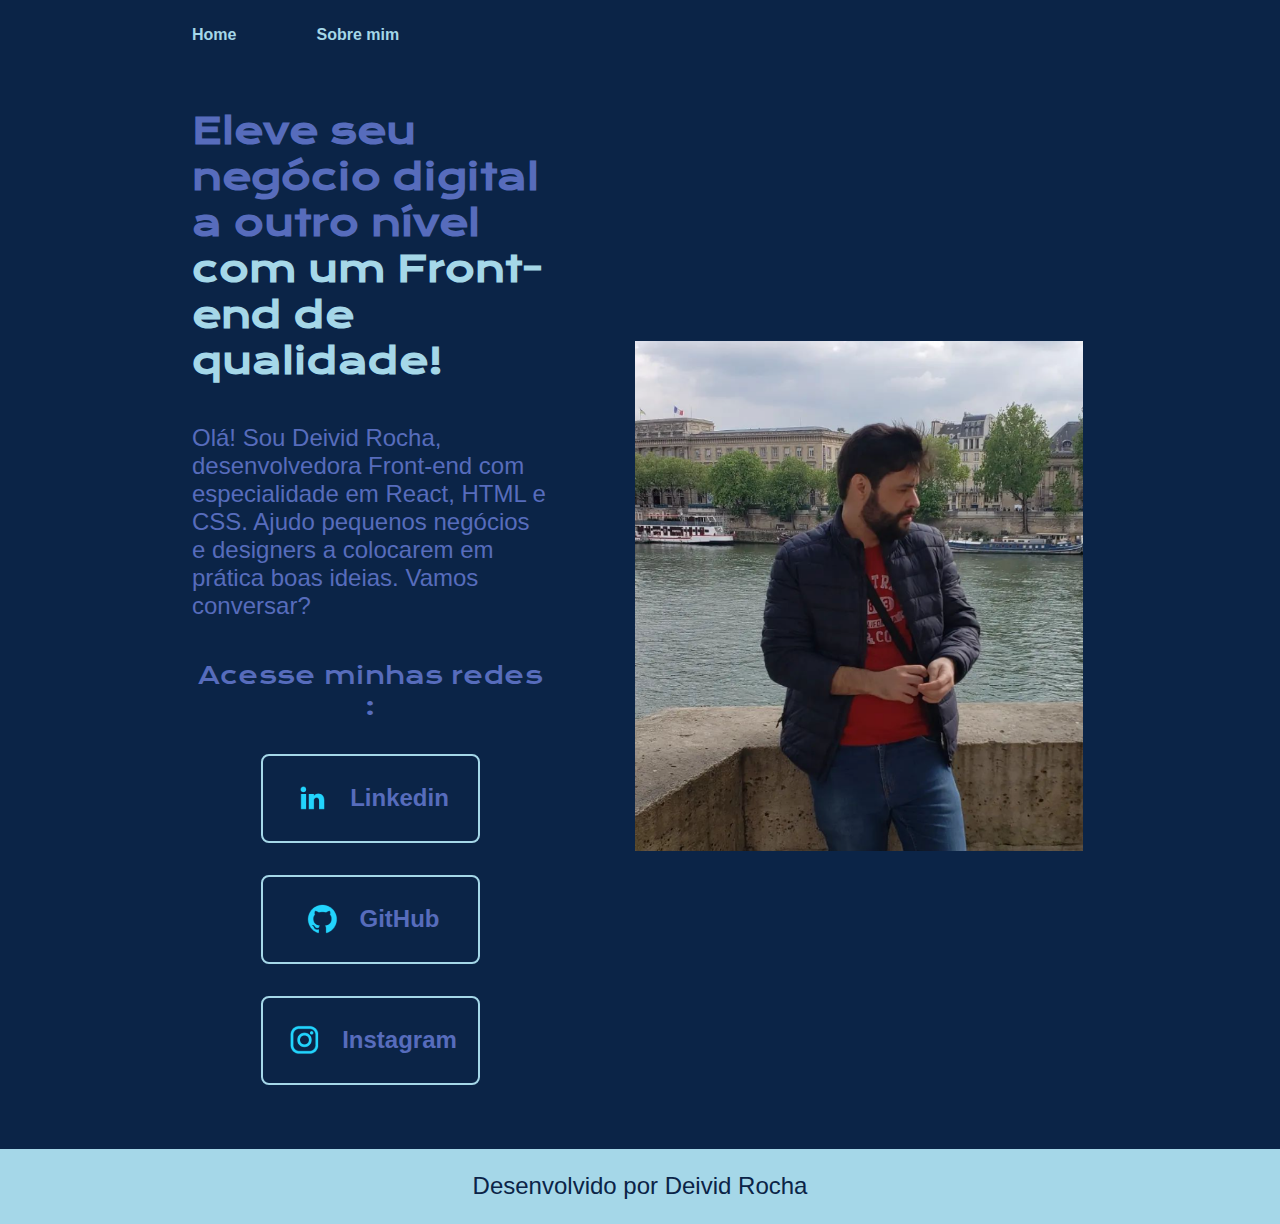
==== index.html @ e533fe30 "first commit" ====
<!DOCTYPE html>
<html lang="pt-br">
<head>
    <meta charset="UTF-8">
    <meta name="viewport" content="width=device-width, initial-scale=1.0">
    <title>Portfolio de Deivid Rocha</title>
    <link rel="stylesheet" href="/styles/style.css">
    <link href="https://fonts.googleapis.com/css2?family=Krona+One&display=swap" rel="stylesheet">

</head>
<body>
    <header class="cabecalho">
        <nav class="cabecalho__menu">
            <a class="cabecalho__menu__navegacao" href="index.html">Home</a>
            <a class="cabecalho__menu__navegacao" href="about.html">Sobre mim</a>
        </nav>
    </header>
    <main class="apresentacao">
        <section class="apresentacao__conteudo">
            <h1 class="apresentacao__conteudo__titulo">Eleve seu negócio digital a outro nível<strong class="titulo-destaque"> com um Front-end de qualidade!</strong></h1>
            <p class="apresentacao__conteudo__texto">Olá! Sou Deivid Rocha, desenvolvedora Front-end com especialidade em React, HTML e CSS. Ajudo pequenos negócios e designers a colocarem em prática boas ideias. Vamos conversar?</p>
            <div class="apresentacao__links">
                <h2 class="apresentacao__links__subtitulo">Acesse minhas redes :</h2>
                <a class="apresentacao__links__botoes" href="https://www.linkedin.com/in/deivid-rocha-156776113/">
                    <img src="assets/linkedin.png" alt="linkedin logo">
                    Linkedin</a>
                <a class="apresentacao__links__botoes" href="https://github.com/dvdthedev">
                    <img src="assets/github.png" alt="GitHub logo">
                    GitHub</a>
                <a class="apresentacao__links__botoes" href="https://www.instagram.com/dvdrocha">
                     <img src="assets/instagram.png" alt="Instagram logo">
                     Instagram</a>
            </div>
        </section>
        <img class="apresentacao__imagem" src="/assets/perfil.png" alt="Foto do Deivid Rocha com um rio atrás e uma cidade ao fundo">
        
    </main>
    <footer class="rodape">
        <p>Desenvolvido por Deivid Rocha</p>
    </footer>
    
</body>
</html>
---- styles/style.css ----
*{  margin: 0;
    padding: 0;
}

:root{
    --cor-primaria: #0B2447;
    --cor-secundaria: #576CBC;
    --cor-tercearia: #A5D7E8;
    --cor-hover: #19376D;
    --font-size-24px: var(--font-size-24px);
    --fonte-primaria: 'Krona One', sans-serif;
    --fonte-secundaria: 'Montserrat', sans-serif;

}

body {
    background-color: var(--cor-primaria);
    color: var(--cor-secundaria);
    box-sizing: border-box;
    
    
}
.cabecalho{
    padding: 2% 0 0 15%;
    
}

.cabecalho__menu{
    display: flex;
    justify-content: flex-start;
    gap: 80px;
}

.cabecalho__menu__navegacao{
    font-family: var(--fonte-secundaria);
    font-weight: 600;
    font-size: var(--font-size-24px);
    text-decoration: none;
    color: var(--cor-tercearia);
}

.apresentacao {
    display: flex;
    padding: 5% 15%;
    align-items: center;
    justify-content: space-between;
    gap: 82px;
    
}

img{
    margin: 5px;
    width: auto;
    max-width: 50%;
    height: auto;
}




.titulo-destaque {

    color: var(--cor-tercearia);
}

.apresentacao__conteudo{
    width: 50%;
    height: 482;
    display: flex;
    flex-direction: column;
    gap: 40px;

}

.apresentacao__conteudo__titulo{
    font-size: 2.25rem;
    font-family: var(--fonte-primaria);
}

.apresentacao__conteudo__texto{
    font-size: 1.5rem;
    font-family: var(--fonte-secundaria);
}

.apresentacao__links{

    
    display: flex;
    justify-content: space-between ;
    align-items: center;
    flex-direction: column;
    gap: 32px;

}

.apresentacao__links__subtitulo{
    font-family: var(--fonte-primaria);
    font-weight: 400;
    font-size: 1.5rem ;
    text-align: center;
}

.apresentacao__links__botoes{

    border: 2px solid var(--cor-tercearia);
    color: var(--cor-secundaria) ;
    width: 50%;
    min-width: 215px;
    max-width: 300px;
    text-align: center;
    text-decoration: none;
    border-radius: 8px;
    font-size: 1.5rem;
    padding: 21.5px 0;
    font-family: var(--fonte-secundaria);
    font-weight: 600;
    display: flex;
    justify-content: center;
    align-items: center;
    gap: 16px;
    
}

.apresentacao__links__botoes:hover{
    background-color: var(--cor-hover) ;
    transition: all 0.5s;
   
    
}
.apresentacao__imagem{
    width: 50%;
}

.rodape{
    padding: 23.64px;
    background-color: var(--cor-tercearia);
    text-align: center;
    font-family: var(--fonte-secundaria);
    font-weight: 400;
    font-size: 1.5rem;
    color: var(--cor-primaria);
    
}

@media (max-width: 1200px) {
    .cabecalho{
        padding: 10%;
    }
    .cabecalho__menu{
        justify-content: center;
    }
    .apresentacao{
        flex-direction: column-reverse;
        padding: 5%;
    }

    .apresentacao__conteudo{
        width: auto;
    }
}
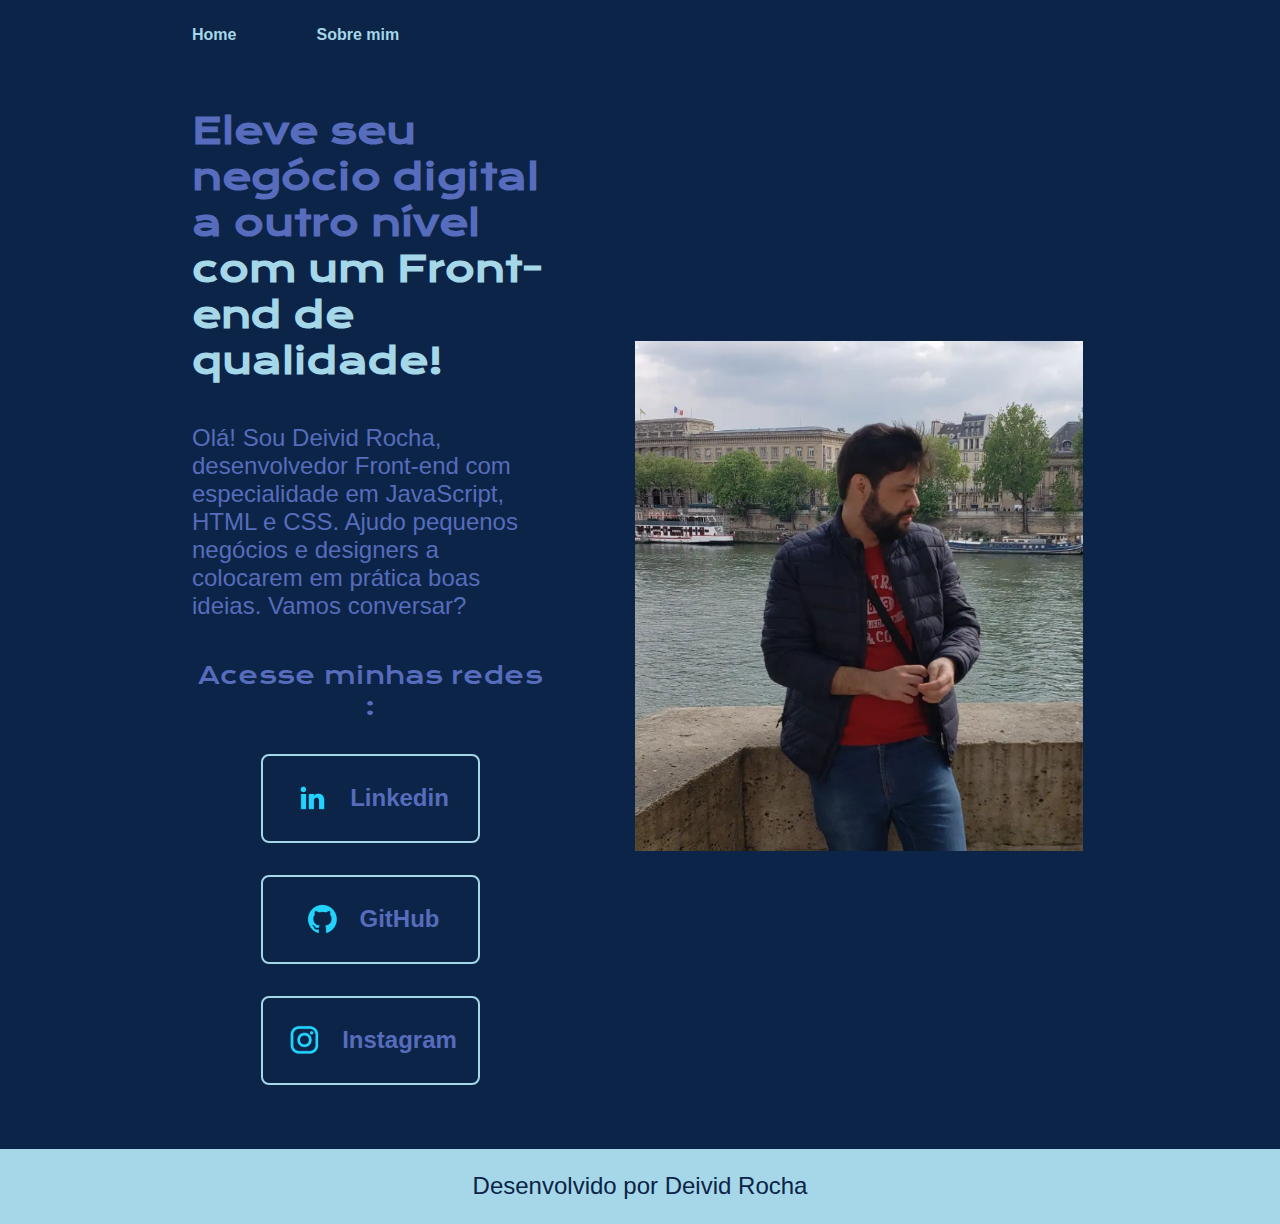
==== commit d63063c3: "Consertando o texto da apresentacao" ====
--- a/index.html
+++ b/index.html
@@ -18,7 +18,7 @@
     <main class="apresentacao">
         <section class="apresentacao__conteudo">
             <h1 class="apresentacao__conteudo__titulo">Eleve seu negócio digital a outro nível<strong class="titulo-destaque"> com um Front-end de qualidade!</strong></h1>
-            <p class="apresentacao__conteudo__texto">Olá! Sou Deivid Rocha, desenvolvedora Front-end com especialidade em React, HTML e CSS. Ajudo pequenos negócios e designers a colocarem em prática boas ideias. Vamos conversar?</p>
+            <p class="apresentacao__conteudo__texto">Olá! Sou Deivid Rocha, desenvolvedor Front-end com especialidade em JavaScript, HTML e CSS. Ajudo pequenos negócios e designers a colocarem em prática boas ideias. Vamos conversar?</p>
             <div class="apresentacao__links">
                 <h2 class="apresentacao__links__subtitulo">Acesse minhas redes :</h2>
                 <a class="apresentacao__links__botoes" href="https://www.linkedin.com/in/deivid-rocha-156776113/">
